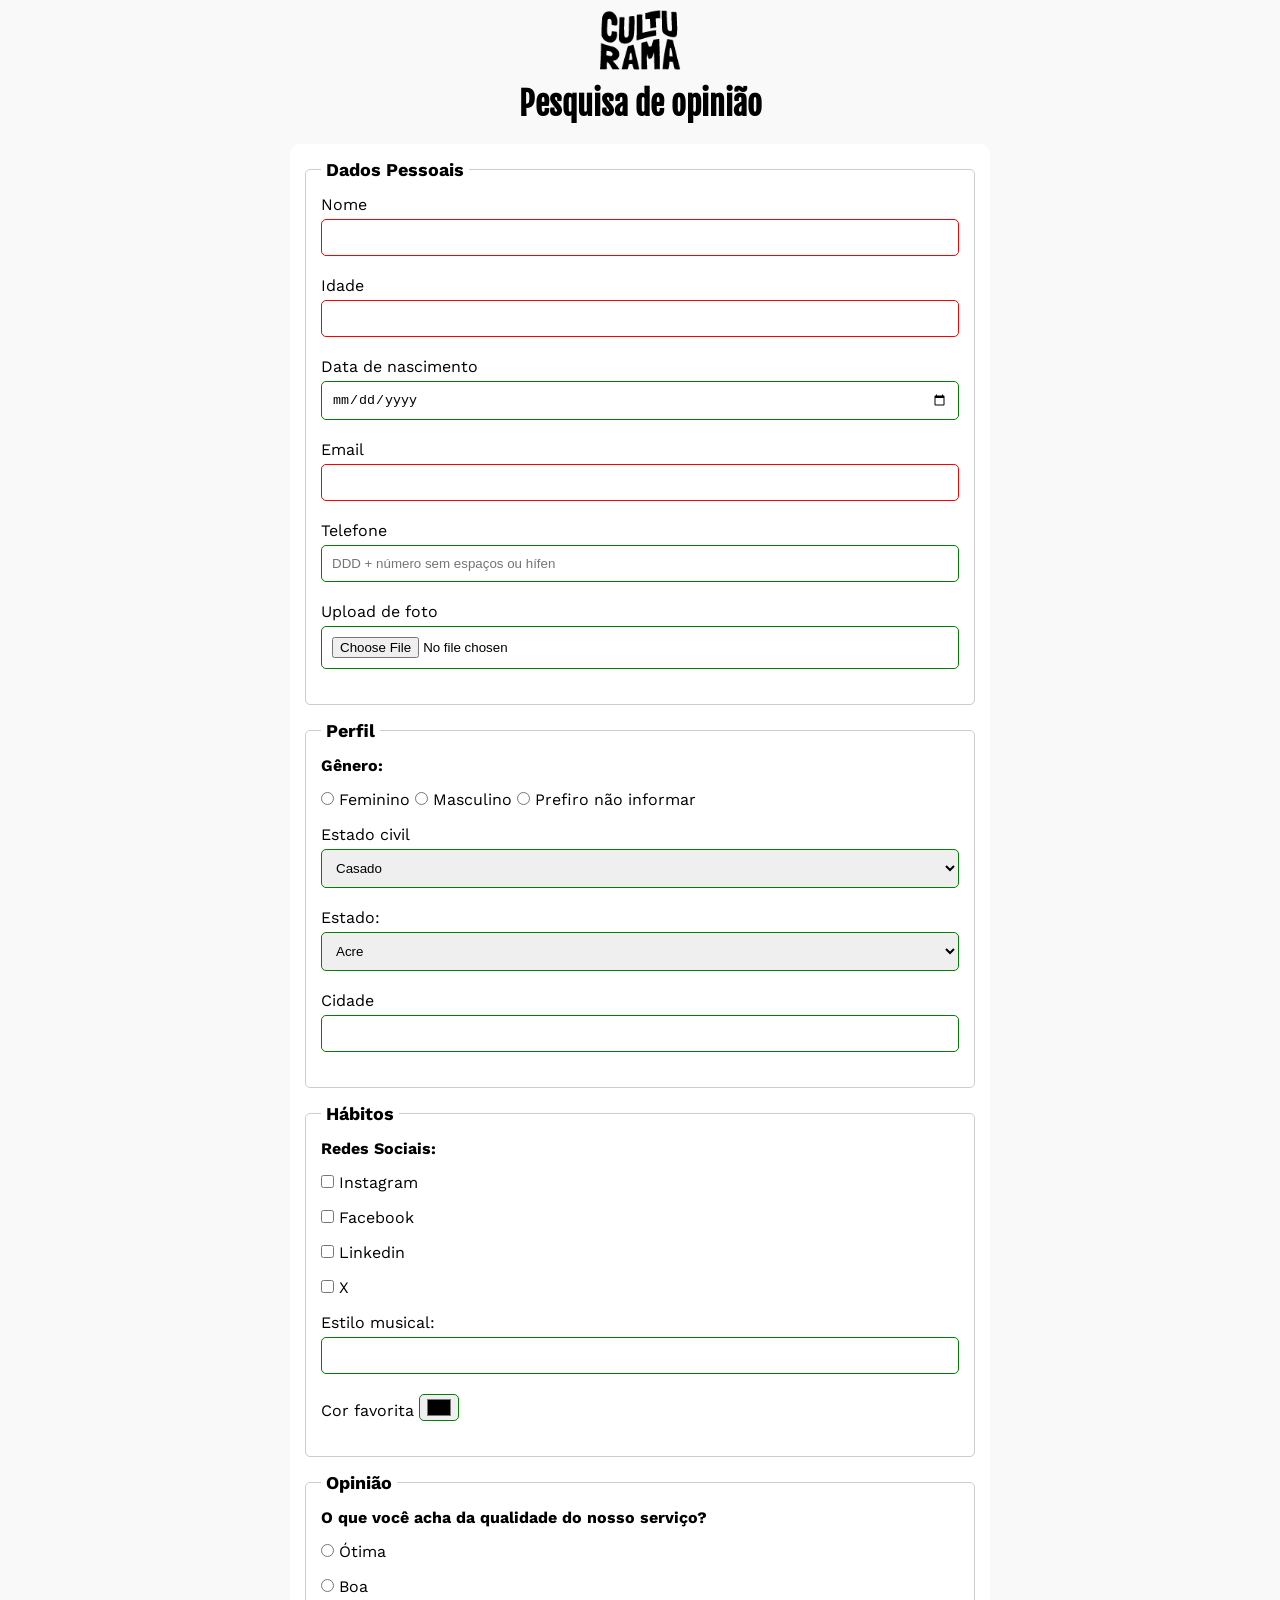
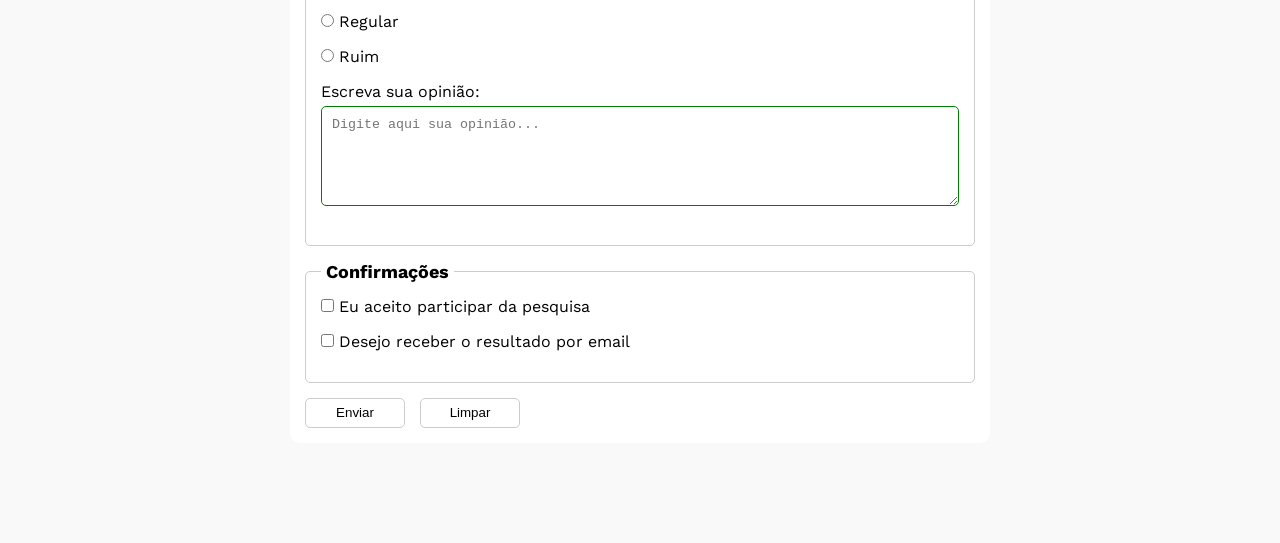
==== index.html @ 33bbb04b "Adicionando validacoes visuais ao formulario" ====
<!DOCTYPE html>
<html lang="pt-BR">
<head>
    <meta charset="UTF-8">
    <meta name="viewport" content="width=device-width, initial-scale=1.0">
    <link rel="icon" href="culturama-favico.png">
    <link rel="stylesheet" href="css/style.css">
 
    <link rel="preconnect" href="https://fonts.googleapis.com">
    <link rel="preconnect" href="https://fonts.gstatic.com" crossorigin>
    <link href="https://fonts.googleapis.com/css2?family=Fjalla+One&family=Work+Sans&display=swap" rel="stylesheet">
    <title>Pesquisa Culturama</title>
</head>
<body>
    <main>
        <header>
            <img src="img/logo-culturama.png" alt="logo culturama">
            <h1>Pesquisa de opinião</h1>
        </header>
        <section>
            <form action="" method="get">
                <fieldset>
                    <legend>Dados Pessoais</legend>
                    <label for="name">Nome</label>
                    <input id="name" type="text" name="userName" required>
                    <br>
                    <label for="age">Idade</label>
                    <input id="age" type="number" name="userAge" min="12" max="100" required>
                    <br>
                    <label for="birthDate">Data de nascimento</label>
                    <input id="birthDate" type="date" name="userBirthDate">
                    <br>
                    <label for="email">Email</label>
                    <input id="email" type="email" name="userEmail" required>
                    <br>
                    <label for="phoneNumber">Telefone</label>
                    <input id="phoneNumber" type="tell" name="userPhoneNumber" pattern="[0-9]{11}" placeholder="DDD + número sem espaços ou hífen">
                    <br>
                    <label for="image">Upload de foto</label>
                    <input id="image" type="file" accept="image/*" name="userImage">
                    <br>                
                </fieldset>

                <fieldset>
                    <legend>Perfil</legend>

                    <p>Gênero:</p>
                    <input id="fem" type="radio" name="userGender" value="feminino">
                    <label for="fem">Feminino</label>
                    
                    <input id="masc" type="radio" name="userGender" value="masculino">
                    <label for="masc">Masculino</label>

                    <input id="notInformed" type="radio" name="userGender" value="notInformed">
                    <label for="notInformed">Prefiro não informar</label>
                    <br>

                    <label for="maritalStatus">Estado civil</label>
                    <select id="maritalStatus" name="userMaritalStatus">
                        <option value="casado">Casado</option>
                        <option value="solteiro">Solteiro</option>
                        <option value="divorciado">Divorciado</option>
                        <option value="casado">União estável</option>
                    </select>

                    <label for="state">Estado:</label>
                    <select id="state" name="userState" required>
                        <option value="acre">Acre</option>
                        <option value="alagoas">Alagoas</option>
                        <option value="amapa">Amapá</option>
                        <option value="amazonas">Amazonas</option>
                        <option value="bahia">Bahia</option>
                        <option value="ceara">Ceará</option>
                        <option value="distritoFederal">Distrito Federal</option>
                        <option value="espiritoSanto">Espírito Santo</option>
                        <option value="goias">Goiás</option>
                        <option value="maranhao">Maranhão</option>
                        <option value="matoGrossoDoSul">Mato Grosso do Sul</option>
                        <option value="matoGrosso">Mato Grosso</option>
                        <option value="minasGerais">Minas Gerais</option>
                        <option value="para">Pára</option>
                        <option value="paraiba">Paraíba</option>
                        <option value="parana">Paraná</option>
                        <option value="pernambuco">Pernambuco</option>
                        <option value="piaui">Piauí</option>
                        <option value="rioDeJaneiro">Rio de Janeiro</option>
                        <option value="rioGrandeDoNorte">Rio Grande do Norte</option>
                        <option value="rioGrandeDoSul">Rio Grande do Sul</option>
                        <option value="rondonia">Rondônia</option>
                        <option value="roraima">Roraima</option>
                        <option value="santaCatarina">Santa Catarina</option>
                        <option value="saoPaulo">São Paulo</option>
                        <option value="sergipe">Sergipe</option>
                        <option value="tocantins">Tocantins</option>
                    </select>
                    <br>

                    <label for="city">Cidade</label>
                    <input id="city" type="text" name="userCity">
                </fieldset>

        
                <fieldset>
                    <legend>Hábitos</legend>
                    <p>Redes Sociais:</p>
                    <input id="instagram" type="checkbox" name="social" value="instagram">
                    <label for="instagram">Instagram</label>
                    <br>
                    <input id="facebook" type="checkbox" name="social" value="facebook">
                    <label for="facebook">Facebook</label>
                    <br>
                    <input id="linkedin" type="checkbox" name="social" value="linkedin">
                    <label for="linkedin">Linkedin</label>
                    <br>
                    <input id="X" type="checkbox" name="social" value="X">
                    <label for="X">X</label>
                    <br>
                    <label for="musicStyle">Estilo musical:</label>
                    <input list="styleTypes" id="musicStyle" name="userMusicStyle" type="text">
                    <datalist id="styleTypes">
                        <option value="Rock">
                        <option value="Pop">
                        <option value="Samba">
                        <option value="Sertanejo">    
                    </datalist>
                    <br>
                    <label for="favoriteColor">Cor favorita</label>
                    <input id="favoriteColor" type="color" name="userFavoriteColor">
                </fieldset>

                <fieldset>
                    <legend>Opinião</legend>
                    <p>O que você acha da qualidade do nosso serviço?</p>

                    <input id="otimo" type="radio" name="userServiceOpinion" value="otima">
                    <label for="otimo">Ótima</label><br>

                    <input id="boa" type="radio" name="userServiceOpinion" value="boa">
                    <label for="boa">Boa</label><br>

                    <input id="regular" type="radio" name="userServiceOpinion" value="regular">
                    <label for="regular">Regular</label><br>

                    <input id="ruim" type="radio" name="userServiceOpinion" value="ruim">
                    <label for="ruim">Ruim</label><br>

                    <label for="comment">Escreva sua opinião:</label>
                    <textarea id="comment" name="userComment" placeholder="Digite aqui sua opinião..."></textarea>
                </fieldset>

                <fieldset>
                    <legend>Confirmações</legend>

                    <input id="userLgpdTerm" type="checkbox" name="userLgpd" value="accepted" required>
                    <label for="userLgpdTerm">Eu aceito participar da pesquisa</label><br>

                    <input id="getResult" type="checkbox" name="userGetResult" value="accepted">
                    <label for="getResult">Desejo receber o resultado por email</label><br>
                </fieldset>
            <button type="submit">Enviar</button>
            <button type="reset">Limpar</button>
            </form>
        </section>
    </main>   
</body>
</html>
---- css/style.css ----
* {
    margin: 0;
    padding: 0;
    box-sizing: border-box;
}

body {
    background-color: #f9f9f9;
    font-family: "Work Sans", sans-serif;
}

main {
    width: 100%;
    max-width: 700px;
    margin: 0 auto;
}

header {
    text-align: center;
    margin-bottom: 20px;
}

img {
    width: 100px;
}

h1 {
    font-family: "Fjalla One", sans-serif;
}

form { 
    background-color: #ffffff;
    padding: 15px;
    border-radius: 10px;
    margin-bottom: 100px;
}

fieldset {
    padding: 15px;
    border: 1px solid #cccccc;
    border-radius: 5px;
    margin-bottom: 15px;
}

legend {
    font-weight: bold;
    font-size: 18px;
    padding: 0 5px;
}

label {
    display: inline-block;
    margin-bottom: 5px;
}

p {
    margin-bottom: 15px;
    font-weight: bold;
}

input, select, textarea {
    width: 100%;
    padding: 10px;
    margin-bottom: 20px;
    border: 1px solid #cccccc;
    border-radius: 5px;
}

textarea {
    min-height: 100px;
}

input[type="radio"],
input[type="checkbox"] {
    width: auto;
}

input[type="color"] {
    width: 40px;
    padding: 0 5px;
}

input:invalid, 
select:invalid, 
textarea:invalid {
    border-color: red;
}

input:valid, 
select:valid, 
textarea:valid {
    border-color: green;
}

button {
    width: 100px;
    height: 30px;
    margin-right: 10px;
    background-color: #ffffff;
    border: 1px solid #cccccc;
    border-radius: 5px;
    cursor: pointer;
}

button[type="submit"]:hover {
    background-color: green;
    color: #ffffff;
}

button[type="reset"]:hover {
    background-color: orangered;
    color: #ffffff;
}
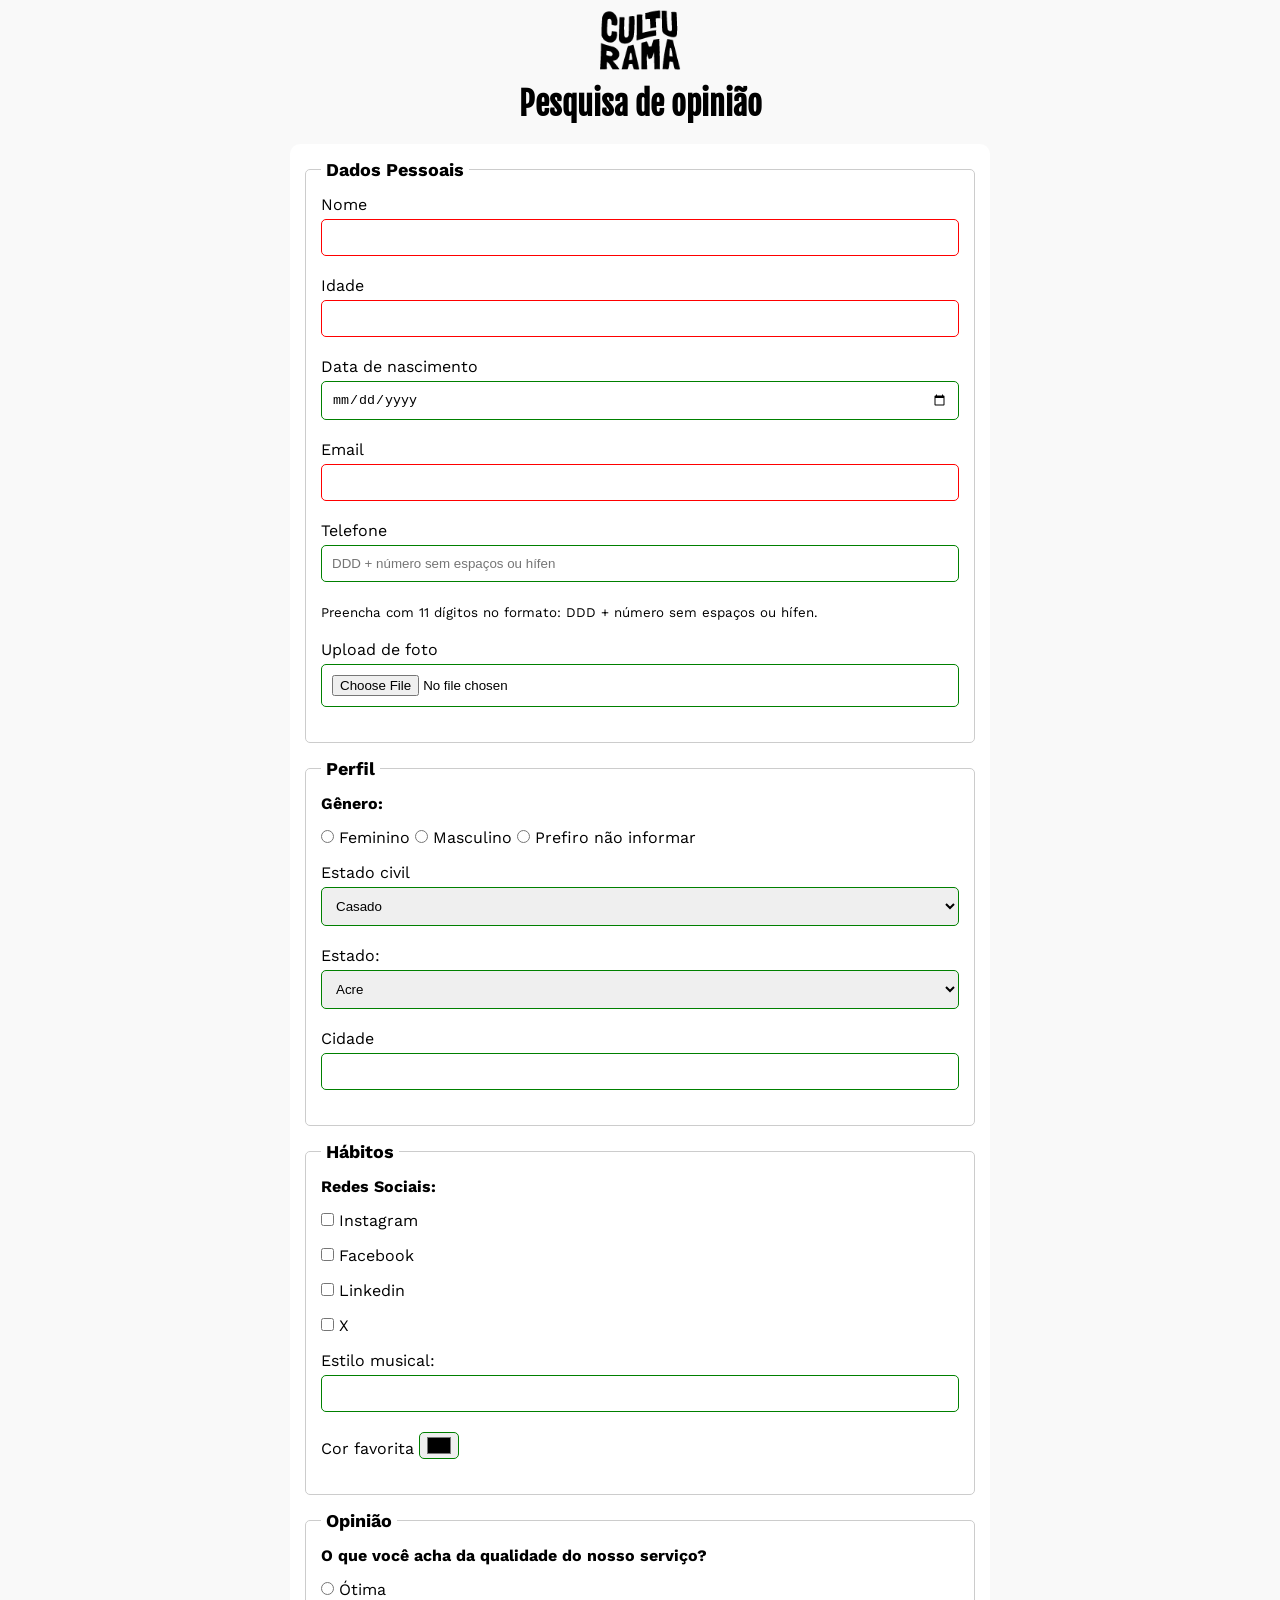
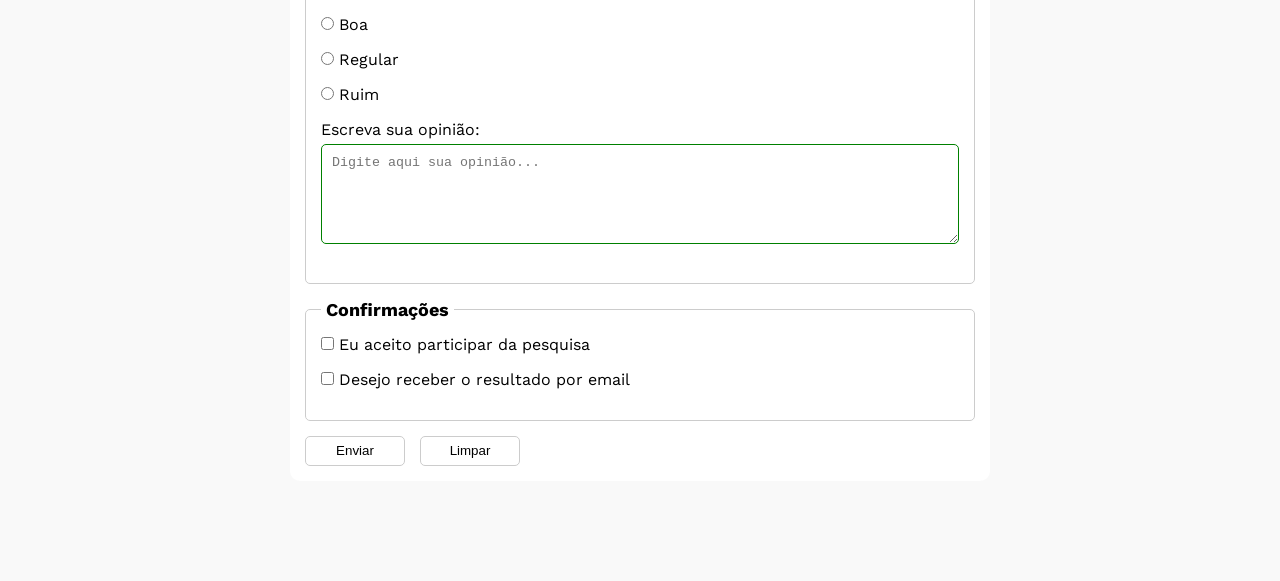
==== commit 098815d7: "Adiciona aria ao campo de telefone" ====
--- a/index.html
+++ b/index.html
@@ -3,12 +3,17 @@
 <head>
     <meta charset="UTF-8">
     <meta name="viewport" content="width=device-width, initial-scale=1.0">
+
+    <meta name="og:type"content="website">
+    <meta name="og:url"content="https://isabellaruffi.github.io/pesquisa-culturama/">
+
     <link rel="icon" href="culturama-favico.png">
     <link rel="stylesheet" href="css/style.css">
  
     <link rel="preconnect" href="https://fonts.googleapis.com">
     <link rel="preconnect" href="https://fonts.gstatic.com" crossorigin>
     <link href="https://fonts.googleapis.com/css2?family=Fjalla+One&family=Work+Sans&display=swap" rel="stylesheet">
+
     <title>Pesquisa Culturama</title>
 </head>
 <body>
@@ -18,7 +23,7 @@
             <h1>Pesquisa de opinião</h1>
         </header>
         <section>
-            <form action="" method="get">
+            <form action="sucesso.html" method="get">
                 <fieldset>
                     <legend>Dados Pessoais</legend>
                     <label for="name">Nome</label>
@@ -34,7 +39,8 @@
                     <input id="email" type="email" name="userEmail" required>
                     <br>
                     <label for="phoneNumber">Telefone</label>
-                    <input id="phoneNumber" type="tell" name="userPhoneNumber" pattern="[0-9]{11}" placeholder="DDD + número sem espaços ou hífen">
+                    <input id="phoneNumber" type="tell" name="userPhoneNumber" pattern="[0-9]{11}" placeholder="DDD + número sem espaços ou hífen" aria-describedby="phoneHelp">
+                    <small id="phoneHelp">Preencha com 11 dígitos no formato: DDD + número sem espaços ou hífen.</small>
                     <br>
                     <label for="image">Upload de foto</label>
                     <input id="image" type="file" accept="image/*" name="userImage">
--- a/css/style.css
+++ b/css/style.css
@@ -26,6 +26,7 @@
 
 h1 {
     font-family: "Fjalla One", sans-serif;
+    text-align: center;
 }
 
 form { 
@@ -51,6 +52,15 @@
 label {
     display: inline-block;
     margin-bottom: 5px;
+}
+
+input[type="tel"] {
+    margin-bottom: 0;
+}
+
+small {
+    display: inline-block;
+    margin-bottom: 20px;
 }
 
 p {
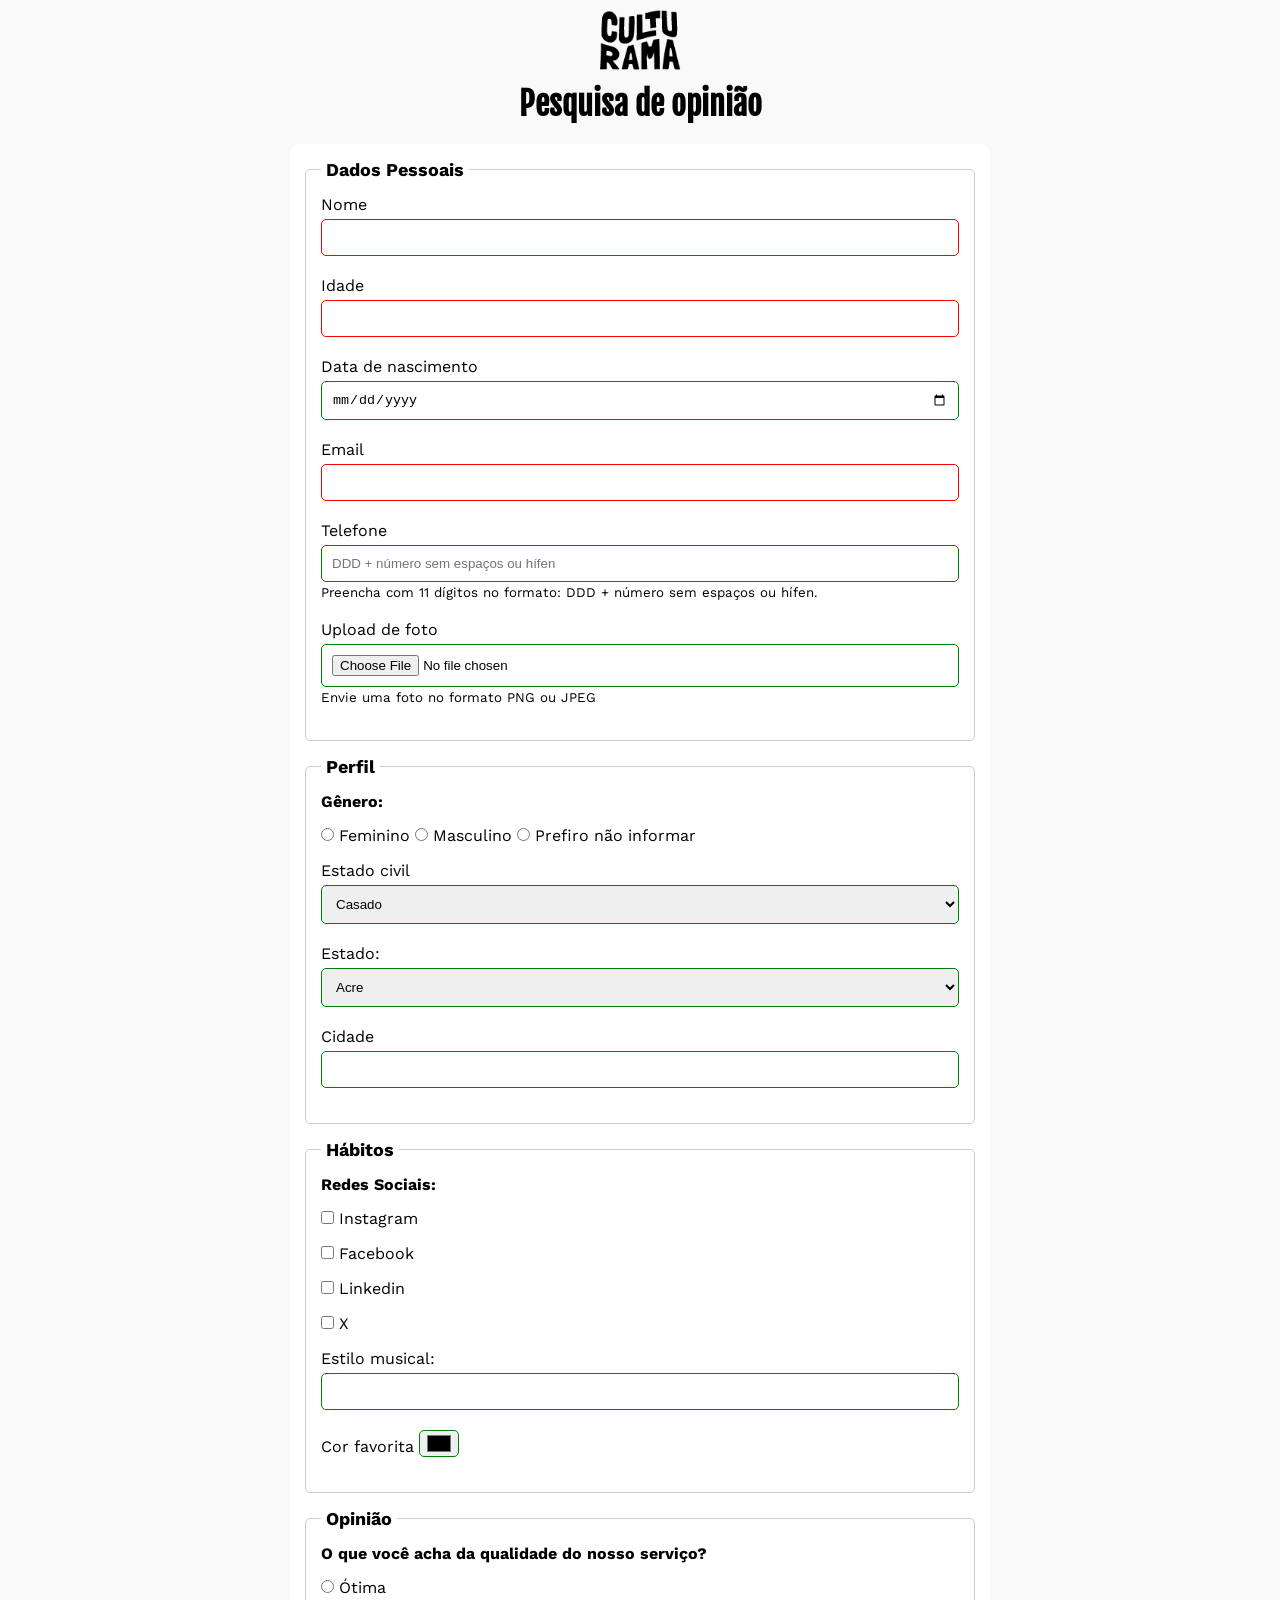
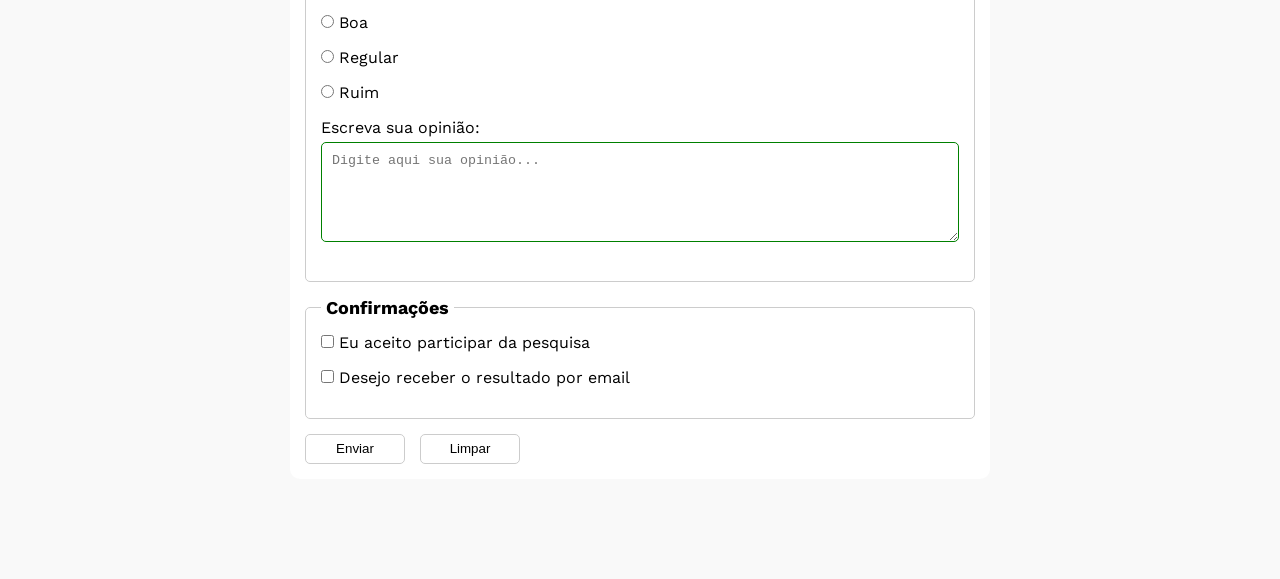
==== commit aa16dcaf: "Adiciona aria ao capo de upload de foto" ====
--- a/index.html
+++ b/index.html
@@ -39,11 +39,12 @@
                     <input id="email" type="email" name="userEmail" required>
                     <br>
                     <label for="phoneNumber">Telefone</label>
-                    <input id="phoneNumber" type="tell" name="userPhoneNumber" pattern="[0-9]{11}" placeholder="DDD + número sem espaços ou hífen" aria-describedby="phoneHelp">
+                    <input id="phoneNumber" type="tel" name="userPhoneNumber" pattern="[0-9]{11}" placeholder="DDD + número sem espaços ou hífen" aria-describedby="phoneHelp">
                     <small id="phoneHelp">Preencha com 11 dígitos no formato: DDD + número sem espaços ou hífen.</small>
                     <br>
                     <label for="image">Upload de foto</label>
-                    <input id="image" type="file" accept="image/*" name="userImage">
+                    <input id="image" type="file" accept="image/*" name="userImage" aria-describedby="imageHelp">
+                    <small id="imageHelp">Envie uma foto no formato PNG ou JPEG</small>
                     <br>                
                 </fieldset>
 
--- a/css/style.css
+++ b/css/style.css
@@ -54,7 +54,8 @@
     margin-bottom: 5px;
 }
 
-input[type="tel"] {
+input[type="tel"],
+input[type="file"] {
     margin-bottom: 0;
 }
 
